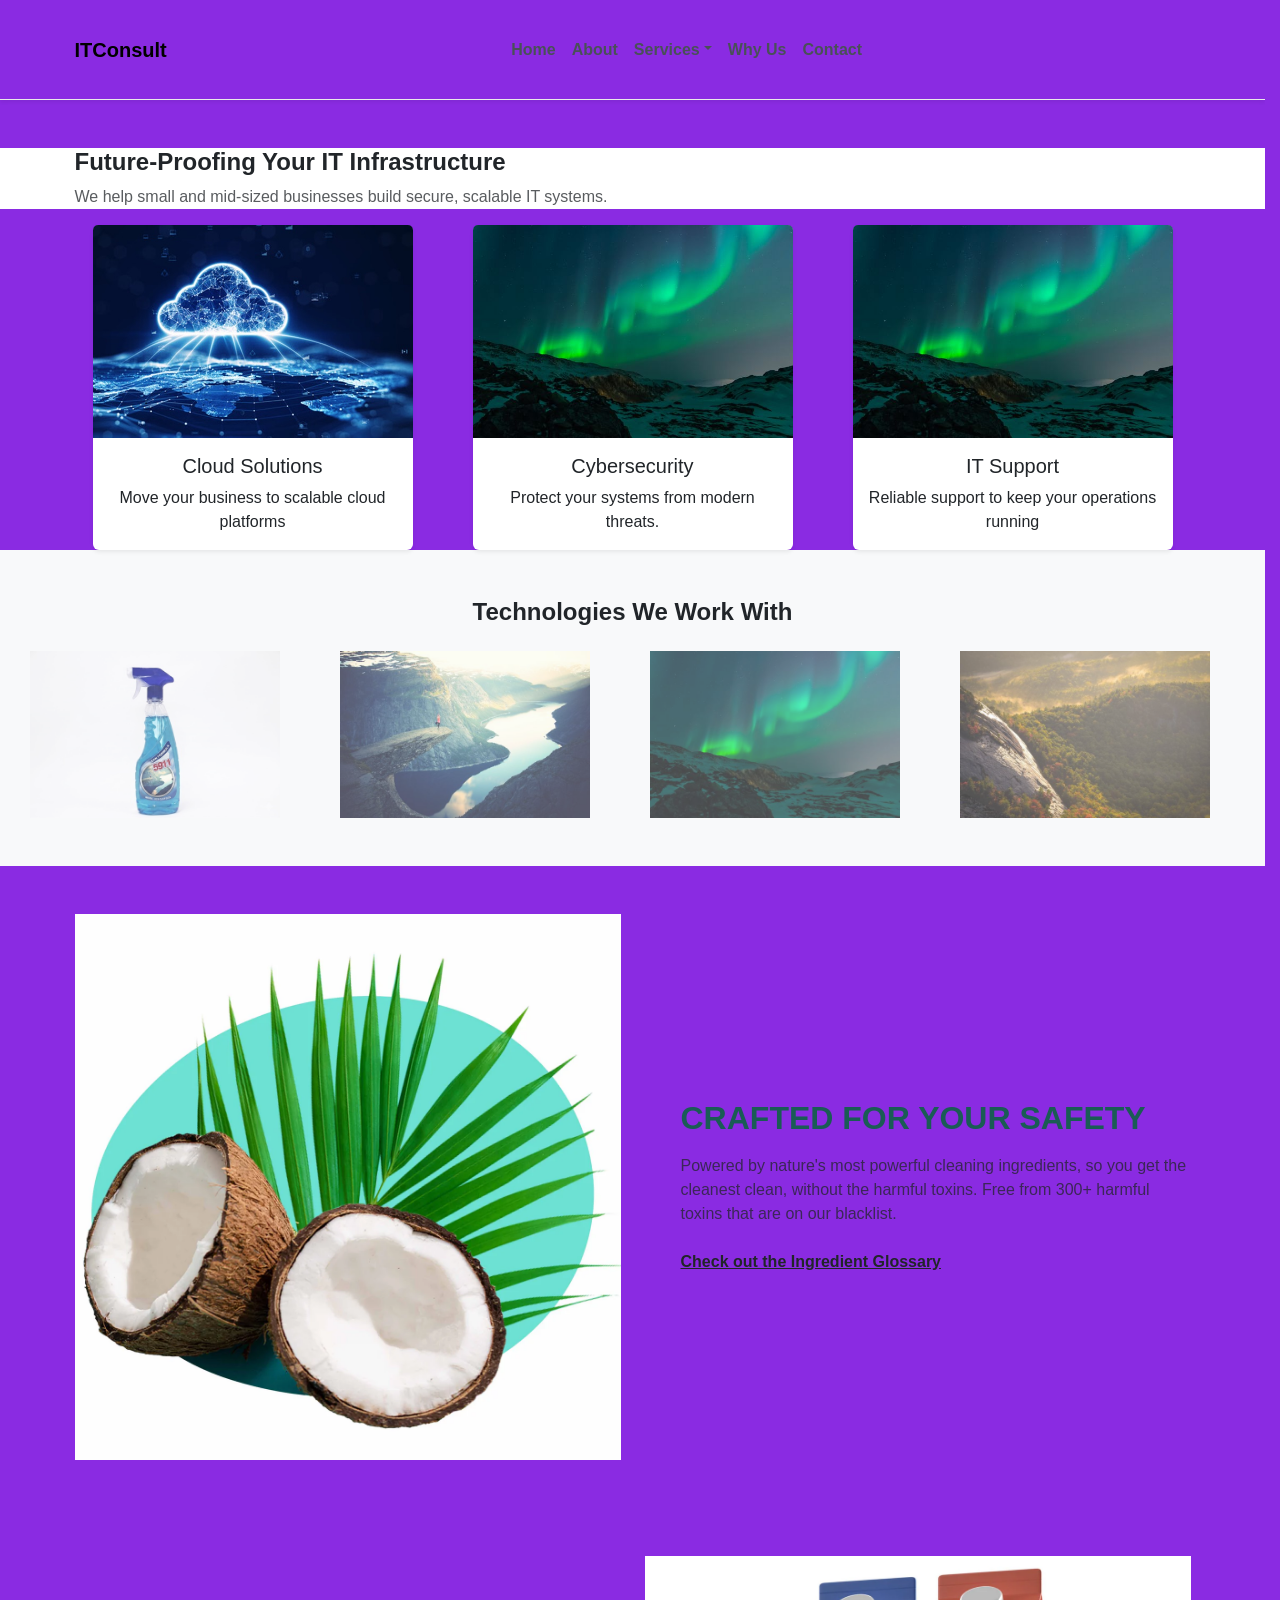
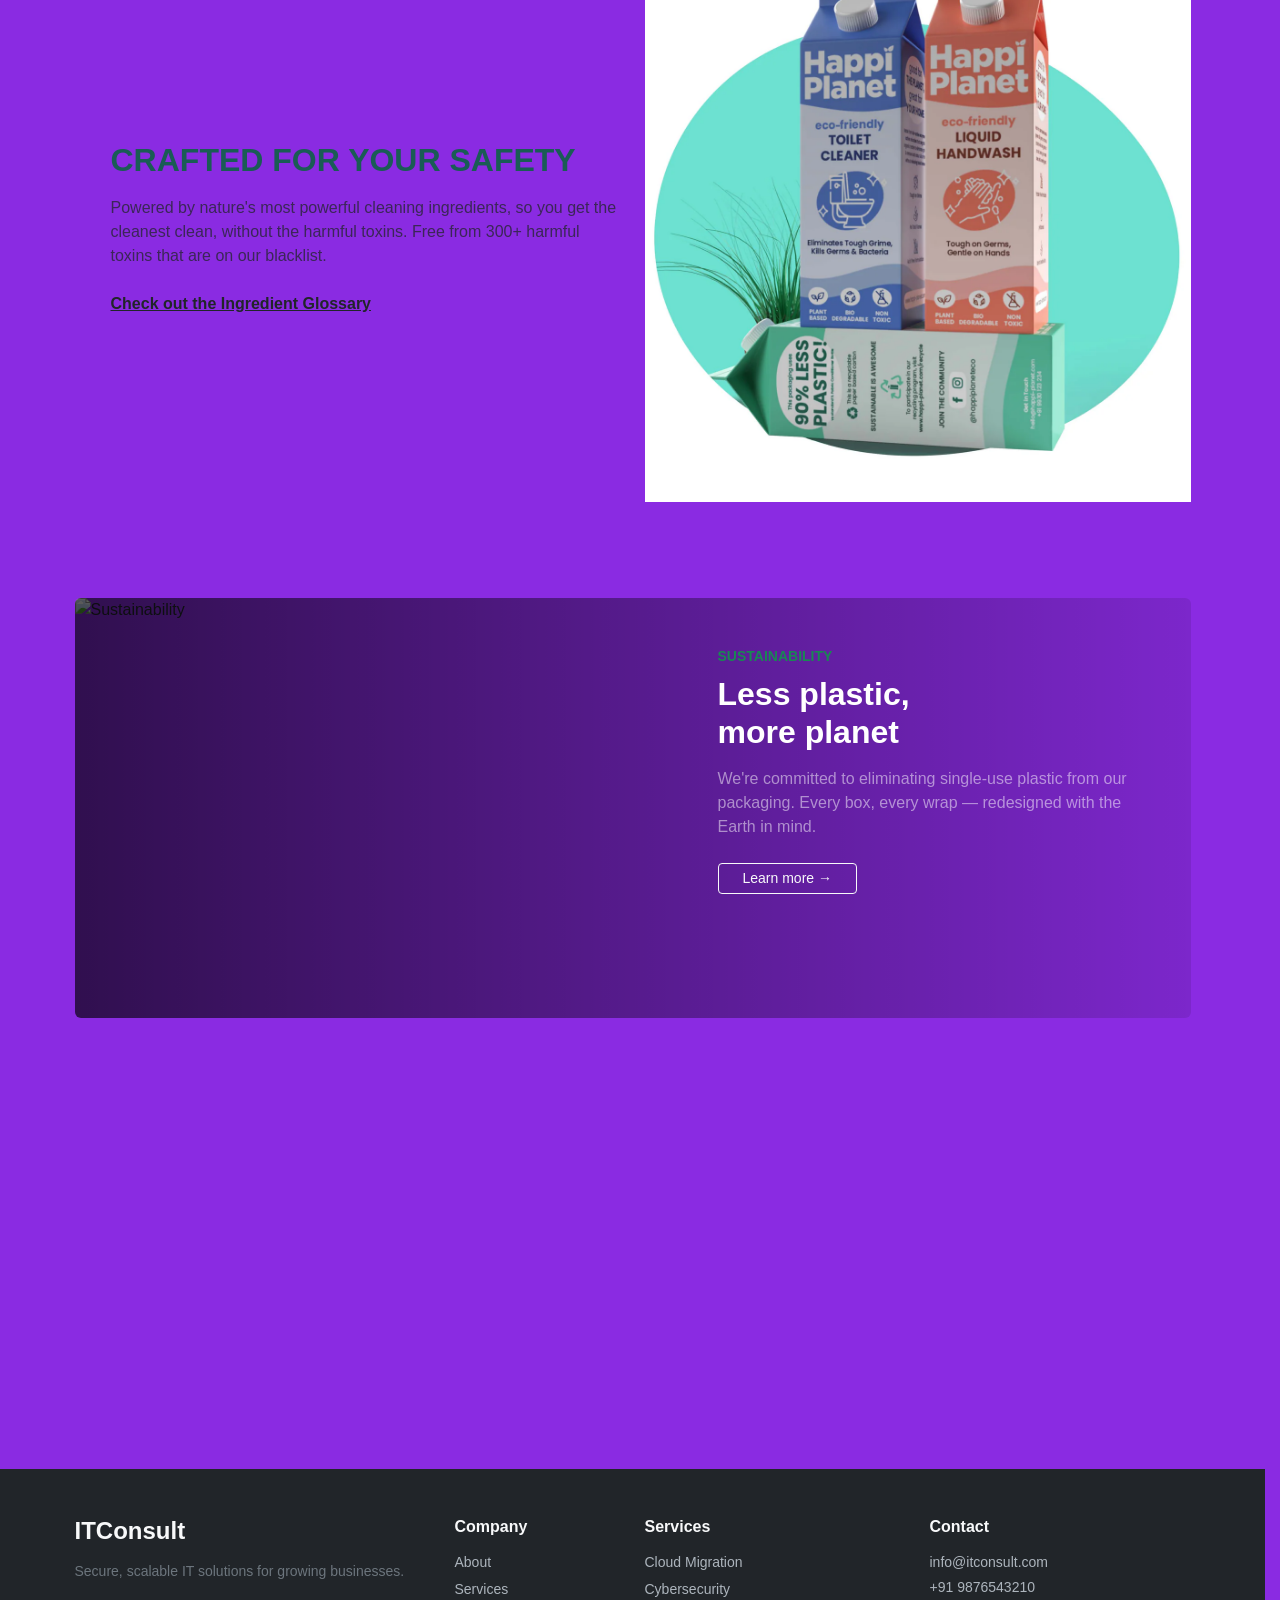
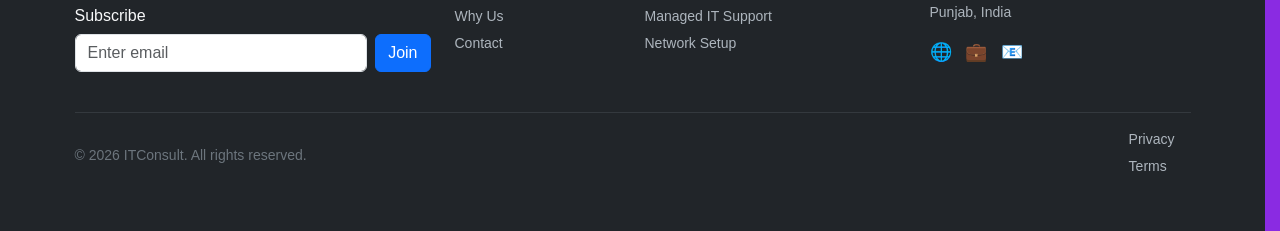
==== index.html @ a871d6ec "test changes" ====
﻿<!DOCTYPE html>
<html>
<head>
    <title>Home</title>
    <meta name="viewport" content="width=device-width, initial-scale=1">
    <link href="https://cdn.jsdelivr.net/npm/bootstrap@5.3.0/dist/css/bootstrap.min.css" rel="stylesheet">
    <link href="css/style.css" rel="stylesheet">
</head>

<body>
    <!-- Navbar -->
<nav class="navbar navbar-expand-lg shadow-sm">
    <div class="container">

        <!-- ZONE 1: Logo (Left) -->
        <a class="navbar-brand fw-bold" href="index.html">ITConsult</a>

        <!-- Hamburger for mobile -->
        <button class="navbar-toggler" data-bs-toggle="collapse" data-bs-target="#nav">
            <span class="navbar-toggler-icon"></span>
        </button>

        <div class="collapse navbar-collapse" id="nav">

            <!-- ZONE 2: Menu (Center) — mx-auto pushes from both sides -->
            <ul class="navbar-nav mx-auto">
                <li class="nav-item"><a class="nav-link" href="index.html">Home</a></li>
                <li class="nav-item"><a class="nav-link" href="about.html">About</a></li>

                <li class="nav-item dropdown">
                    <a class="nav-link dropdown-toggle" data-bs-toggle="dropdown">Services</a>
                    <ul class="dropdown-menu">
                        <li><a class="dropdown-item" href="services.html">All Services</a></li>
                        <li><a class="dropdown-item" href="#">Cloud Migration</a></li>
                        <li><a class="dropdown-item" href="#">Cybersecurity</a></li>
                        <li><a class="dropdown-item" href="#">IT Support</a></li>
                    </ul>
                </li>

                <li class="nav-item"><a class="nav-link" href="why-us.html">Why Us</a></li>
                <li class="nav-item"><a class="nav-link" href="contact.html">Contact</a></li>
            </ul>

            <!-- ZONE 3: Right Controls (e.g. Login button) -->
            <div class="d-flex align-items-center gap-2">
  <!--              <a href="login.html" class="btn btn-outline-primary btn-sm">Login</a> -->
                <!-- Add more controls here as needed -->
            </div>
        </div>
    </div>
</nav>

    <section class="hero bg-white mt-5">
        <div class="container">
            <h4 class="fw-bold">Future-Proofing Your IT Infrastructure</h4>
            <p class="text-muted">We help small and mid-sized businesses build secure, scalable IT systems.</p>
        </div>
    </section>

    <section class="section">
        <div class="container">
            <div class="row text-center">
                <div class="col-md-4">
                    <div class="card border-0 shadow-sm mx-auto" style="max-width: 20rem;">
                        <img src="w3images/Cloud Solutions.jpg" class="card-img-top img-fluid" alt="Cloud Solutions">
                        <div class="card-body text-center">
                            <h5 class="card-title">Cloud Solutions</h5>
                            <p class="card-text">Move your business to scalable cloud platforms</p>
                        </div>
                    </div>

                </div>

                <div class="col-md-4">
                    <div class="card border-0 shadow-sm mx-auto" style="max-width: 20rem;">
                        <img src="w3images/lights.jpg" class="card-img-top img-fluid" alt="Cybersecurity">
                        <div class="card-body text-center">
                            <h5 class="card-title">Cybersecurity</h5>
                            <p class="card-text">Protect your systems from modern threats.</p>
                        </div>
                    </div>
                </div>
                <div class="col-md-4">
                    <div class="card border-0 shadow-sm mx-auto" style="max-width: 20rem;">
                        <img src="w3images/lights.jpg" class="card-img-top img-fluid" alt="Cybersecurity">
                        <div class="card-body text-center">
                            <h5 class="card-title">IT Support</h5>
                            <p class="card-text">Reliable support to keep your operations running</p>
                        </div>
                    </div>
                </div>

            </div>
        </div>
    </section>

<section class="py-5 bg-light mt-0">
    <div class="container text-center mb-4">
        <h4 class="fw-bold">Technologies We Work With</h4>
    </div>

    <div class="scroll-wrapper">
        <div class="scroll-track">
            <!-- Repeat items -->
            <div class="scroll-item">
                <img src="w3images/Collin2.jpg" alt="AWS">
            </div>

            <div class="scroll-item">
                <img src="w3images/fjords.jpg" alt="Azure">
            </div>

            <div class="scroll-item">
                <img src="w3images/lights.jpg" alt="GCP">
            </div>

            <div class="scroll-item">
                <img src="w3images/nature.jpg" alt="Security">
            </div>

            <div class="scroll-item">
                <img src="w3images/Collin2.jpg" alt="Network">
            </div>

            <!-- Duplicate same items for seamless loop -->
            <div class="scroll-item">
                <img src="w3images/lights.jpg" alt="GCP">
            </div>

            <div class="scroll-item">
                <img src="w3images/fjords.jpg" alt="Azure">
            </div>

            <div class="scroll-item">
                <img src="w3images/lights.jpg" alt="GCP">
            </div>

            <div class="scroll-item">
                <img src="w3images/nature.jpg" alt="Security">
            </div>

        </div>
    </div>
</section>

<!-- === Crafted For Safety Section === -->
<section class="py-5">
    <div class="container">
        <div class="row align-items-center">

            <!-- LEFT: Image -->
            <div class="col-lg-6 text-center mb-4 mb-lg-0">
                <img src="w3images/Coconut.jpeg" alt="Natural Ingredients" class="img-fluid">
            </div>

            <!-- RIGHT: Text -->
            <div class="col-lg-6 ps-lg-5">
                <h2 class="fw-bold mb-3" style="color: #1a5c55;">CRAFTED FOR YOUR SAFETY</h2>
                <p class="text-muted mb-4">
                    Powered by nature's most powerful cleaning ingredients, so you get the
                    cleanest clean, without the harmful toxins. Free from 300+ harmful toxins
                    that are on our blacklist.
                </p>
                <a href="#" class="fw-bold text-dark text-decoration-underline">
                    Check out the Ingredient Glossary
                </a>
            </div>





        </div>
    </div>
</section>


<section class="py-5">
    <div class="container">
        <div class="row align-items-center">

            <!-- LEFT: Image -->
            <div class="col-lg-6 ps-lg-5">
                <h2 class="fw-bold mb-3" style="color: #1a5c55;">CRAFTED FOR YOUR SAFETY</h2>
                <p class="text-muted mb-4">
                    Powered by nature's most powerful cleaning ingredients, so you get the
                    cleanest clean, without the harmful toxins. Free from 300+ harmful toxins
                    that are on our blacklist.
                </p>
                <a href="#" class="fw-bold text-dark text-decoration-underline">
                    Check out the Ingredient Glossary
                </a>
            </div>


            <!-- RIGHT: Text -->
            <div class="col-lg-6 text-center mb-4 mb-lg-0">
                <img src="w3images/HomeCare.jpeg" alt="Natural Ingredients" class="img-fluid">
            </div>
        </div>
    </div>
</section>

<section>
    <div class="container my-5">

  <div class="sustain-card position-relative overflow-hidden rounded">

    <!-- Image -->
    <img src="https://images.unsplash.com/photo-1441974231531-c6227db76b6e?w=1400&q=80"
         class="w-100 h-100 position-absolute top-0 start-0 object-fit-cover"
         alt="Sustainability">

    <!-- Overlay -->
    <div class="overlay position-absolute top-0 start-0 w-100 h-100"></div>

    <!-- Content -->
    <div class="d-flex align-items-center p-4 p-md-5 position-relative"
         style="min-height: 220px;">

      <div class="col-md-5 text-white ms-auto text-start">

        <p class="text-uppercase fw-semibold mb-2 small text-success">
          Sustainability
        </p>

        <h2 class="fw-bold mb-3">
          Less plastic,<br>more planet
        </h2>

        <p class="mb-4 text-white-50">
          We're committed to eliminating single-use plastic from our packaging.
          Every box, every wrap — redesigned with the Earth in mind.
        </p>

        <a href="#" class="btn btn-outline-light btn-sm px-4">
          Learn more →
        </a>

      </div>

    </div>

  </div>

</div>
</section>

<section class="py-4">
  <iframe 
    src="https://maps.google.com/maps?q=Punjab%20India&z=13&output=embed"
    width="100%" height="300" style="border:0;">
  </iframe>
</section>

<section name="footer-section">
<footer class="footer bg-dark text-light mt-5">
  <div class="container py-5">

    <div class="row">

      <!-- Brand + Newsletter -->
      <div class="col-lg-4 mb-4">
        <h4 class="fw-bold mb-3">ITConsult</h4>
        <p class="text-secondary">
          Secure, scalable IT solutions for growing businesses.
        </p>

        <h6 class="mt-4 mb-2">Subscribe</h6>
        <form class="d-flex">
          <input type="email" class="form-control me-2" placeholder="Enter email">
          <button class="btn btn-primary">Join</button>
        </form>
      </div>

      <!-- Company -->
      <div class="col-lg-2 col-md-4 mb-4">
        <h6 class="fw-semibold mb-3">Company</h6>
        <ul class="list-unstyled">
          <li><a href="#" class="footer-link">About</a></li>
          <li><a href="#" class="footer-link">Services</a></li>
          <li><a href="#" class="footer-link">Why Us</a></li>
          <li><a href="#" class="footer-link">Contact</a></li>
        </ul>
      </div>

      <!-- Services -->
      <div class="col-lg-3 col-md-4 mb-4">
        <h6 class="fw-semibold mb-3">Services</h6>
        <ul class="list-unstyled">
          <li class="footer-text">Cloud Migration</li>
          <li class="footer-text">Cybersecurity</li>
          <li class="footer-text">Managed IT Support</li>
          <li class="footer-text">Network Setup</li>
        </ul>
      </div>

      <!-- Contact + Social -->
      <div class="col-lg-3 col-md-4 mb-4">
        <h6 class="fw-semibold mb-3">Contact</h6>
        <p class="footer-text mb-1">info@itconsult.com</p>
        <p class="footer-text mb-1">+91 9876543210</p>
        <p class="footer-text mb-3">Punjab, India</p>

        <!-- Icons (simple text-based) -->
        <div>
          <a href="#" class="icon-link">🌐</a>
          <a href="#" class="icon-link">💼</a>
          <a href="#" class="icon-link">📧</a>
        </div>
      </div>

    </div>

    <hr class="border-secondary">

    <div class="d-flex flex-column flex-md-row justify-content-between align-items-center">

      <p class="text-secondary mb-2 mb-md-0">
        © 2026 ITConsult. All rights reserved.
      </p>

      <div>
        <a href="#" class="footer-link me-3">Privacy</a>
        <a href="#" class="footer-link">Terms</a>
      </div>

    </div>

  </div>
</footer>
</section>
</body>
</html>
---- css/style.css ----
/* =====================================================
   1. GLOBAL BASE STYLES
   Affects: Entire website (layout, typography, scroll)
===================================================== */

/* Prevents layout shift when scrollbar appears/disappears */
html {
    scrollbar-gutter: stable;
}

body {
    margin: 0; /* Removes default browser margin */
    font-family: 'Segoe UI', Tahoma, Geneva, Verdana, sans-serif;
    color: #212529;           /* Default text color */
   /* background-color: #ffffff;*/
   background-color: blueviolet;
}


/* =====================================================
   2. NAVBAR (HEADER)
   Affects: Top navigation bar across all pages
===================================================== */

.navbar {
    border-bottom: 1px solid #eaeaea;
    min-height: 100px; /* Controls navbar height */
}

/* Inner spacing inside navbar */
.navbar .container {
    padding-top: 12px;
    padding-bottom: 12px;
}

/* Navigation links */
.navbar-nav .nav-link {
    font-weight: 700;
    color: #495057 !important;
    transition: color 0.3s ease-in-out;
}

/* Hover / Active states */
.navbar-nav .nav-link:hover,
.navbar-nav .nav-link:focus,
.navbar-nav .nav-item.active .nav-link {
    color: #000000 !important;
    text-decoration: underline;
    text-underline-offset: 6px;
}


/* =====================================================
   3. DROPDOWN MENU
   Affects: Services dropdown in navbar
===================================================== */

.dropdown-menu {
    background-color: #ffffff;
    border: 1px solid #eaeaea;
    border-radius: 0;
    box-shadow: 0 4px 6px rgba(0, 0, 0, 0.05);
}

.dropdown-menu .dropdown-item {
    font-weight: 700;
}

/* Hover effect */
.dropdown-item:hover {
    background-color: #e9e6ec !important;
}


/* =====================================================
   4. UTILITY CLASSES
   Affects: Reusable styles across multiple sections
===================================================== */

.bg-light-gray {
    background-color: #f8f9fa;
}


/* =====================================================
   5. CARDS (SERVICE / CONTENT CARDS)
   Affects: Service cards, feature blocks
===================================================== */

.card-minimal {
    border: 1px solid #eaeaea;
    border-radius: 0;
    transition: transform 0.2s ease, box-shadow 0.2s ease;
}

.card-minimal:hover {
    transform: translateY(-5px);
    box-shadow: 0 10px 20px rgba(0, 0, 0, 0.05);
}


/* =====================================================
   6. BUTTONS
   Affects: Custom CTA buttons across site
===================================================== */

.btn-primary-custom {
    background-color: #212529;
    color: #ffffff;
    border: none;
    border-radius: 0;
    padding: 10px 24px;
    font-weight: 600;
    transition: background-color 0.3s;
}

.btn-primary-custom:hover {
    background-color: #000000;
}


/* =====================================================
   7. SCROLLING IMAGE STRIP
   Affects: Horizontal auto-scrolling logo/image section
===================================================== */

.scroll-wrapper {
    overflow: hidden;
    position: relative;
}

.scroll-track {
    display: flex;
    width: max-content;
    animation: scroll 20s linear infinite;
}

.scroll-item {
    flex: 0 0 auto;
    width: 250px;
    margin: 0 30px;
}

.scroll-item img {
    width: 100%;
    height: auto;
    opacity: 0.7;
    transition: opacity 0.3s;
}

.scroll-item img:hover {
    opacity: 1;
}

/* Animation for continuous scrolling */
@keyframes scroll {
    from { transform: translateX(0); }
    to   { transform: translateX(-50%); }
}


/* =====================================================
   8. FEATURE / HERO CARD WITH OVERLAY
   Affects: "Less plastic, more planet" style section
===================================================== */

.sustain-card {
    min-height: 420px; /* Desktop height */
}

/* Gradient overlay over image */
.overlay {
    background: linear-gradient(
        to right,
        rgba(0,0,0,0.65),
        rgba(0,0,0,0.1)
    );
}


/* =====================================================
   9. RESPONSIVE (MOBILE ADJUSTMENTS)
   Affects: Screens below 768px
===================================================== */

@media (max-width: 767px) {

    /* Image becomes normal (no overlay effect) */
    .sustain-card img {
        position: static !important;
        height: 240px;
    }

    /* Remove overlay for mobile */
    .overlay {
        display: none;
    }

    /* Remove fixed height */
    .sustain-card {
        min-height: auto;
    }

    /* Text area gets solid background */
    .sustain-card .d-flex {
        background: #0e3d26;
    }
}


/* =====================================================
   10. FOOTER
   Affects: Entire footer section
===================================================== */

.footer {
    font-size: 14px;
}

/* Footer links */
.footer-link {
    color: #adb5bd;
    text-decoration: none;
    display: block;
    margin-bottom: 6px;
}

.footer-link:hover {
    color: #ffffff;
}

/* Footer text */
.footer-text {
    color: #adb5bd;
    margin-bottom: 6px;
}

/* Social / icon links */
.icon-link {
    color: #adb5bd;
    margin-right: 10px;
    font-size: 18px;
    text-decoration: none;
}

.icon-link:hover {
    color: #ffffff;
}

/* =====================================================
   MOBILE OPTIMIZATION (READABILITY + SPACING)
   Affects: Entire website on screens < 768px
===================================================== */

@media (max-width: 767px) {

    /* ---------- 1. GLOBAL TYPOGRAPHY ---------- */

    body {
        font-size: 16px;          /* base readable size */
        line-height: 1.6;         /* better readability */
        background: yellow !important;
    }

    h1, .display-5 {
        font-size: 1.8rem;
        line-height: 1.3;
    }

    h2 {
        font-size: 1.5rem;
        line-height: 1.3;
    }

    h3 {
        font-size: 1.3rem;
    }

    p, .lead {
        font-size: 1rem;
    }

    .btn {
        font-size: 1rem;
        padding: 10px 16px;
    }


    /* ---------- 2. CONTAINER & LAYOUT SPACING ---------- */

    /* Reduce default Bootstrap side padding */
    .container {
        padding-left: 4px !important;
        padding-right: 4px !important;
        background: yellow; /* visible debug */
    }

    /* Reduce column internal spacing */
    .row > [class*="col"] {
        padding-left: 8px;
        padding-right: 8px;
    }

    /* Optional: reduce section side padding */
    section {
        padding-left: 0;
        padding-right: 0;
    }


    /* ---------- 3. NAVBAR (OPTIONAL TIGHTENING) ---------- */

    .navbar {
        min-height: auto;  /* remove large desktop height */
    }

    .navbar .container {
        padding-top: 8px;
        padding-bottom: 8px;
    }


    /* ---------- 4. SUSTAIN CARD (YOUR IMAGE + TEXT SECTION) ---------- */

    .sustain-card {
        min-height: auto; /* remove fixed height */
    }

    .sustain-card img {
        position: static !important;
        height: 240px;
        width: 100%;
        object-fit: cover;
    }

    .overlay {
        display: none; /* remove overlay for mobile */
    }

    .sustain-card .d-flex {
        background: #0e3d26;
        padding: 20px 12px; /* reduce side spacing */
    }


    /* ---------- 5. SCROLLING STRIP (IMPROVE FIT) ---------- */

    .scroll-item {
        width: 180px;
        margin: 0 15px;
    }


    /* ---------- 6. FOOTER IMPROVEMENT ---------- */

    .footer {
        font-size: 15px;
    }

    .footer .row > div {
        margin-bottom: 20px;
    }
}
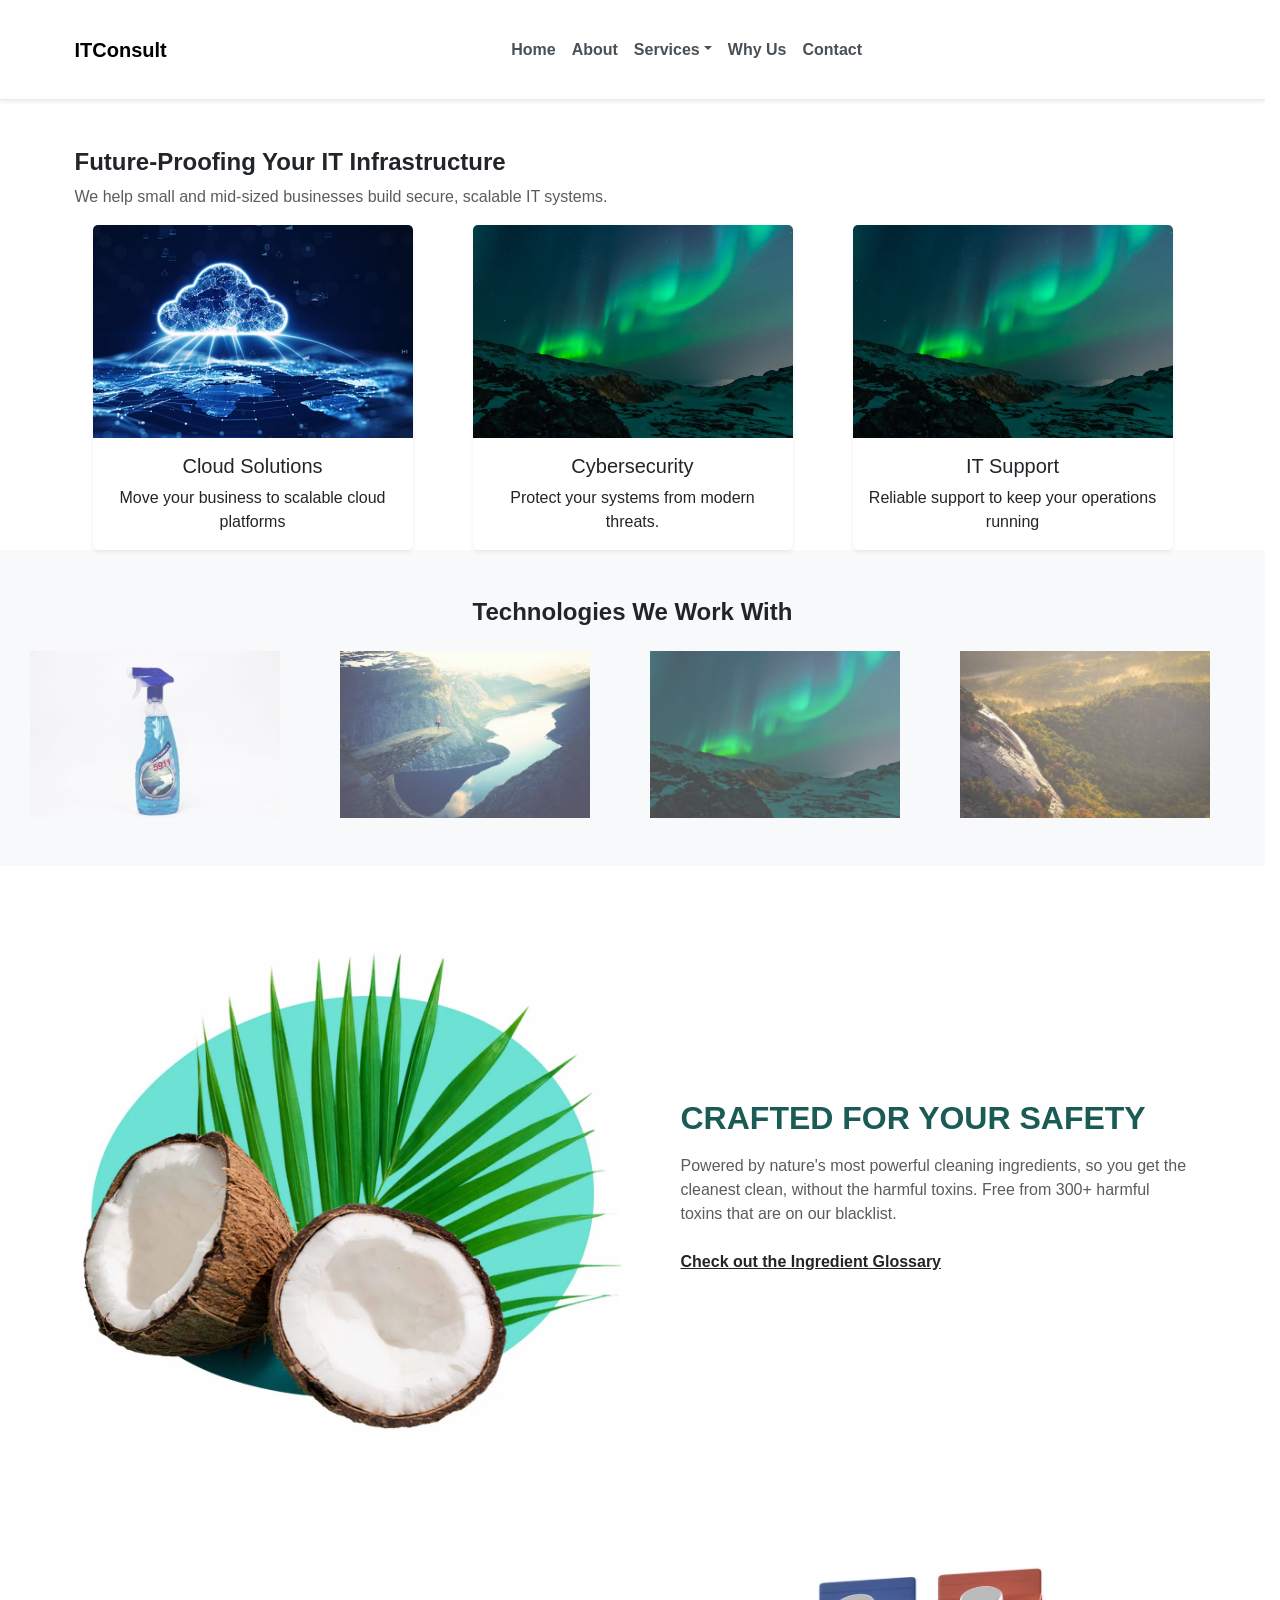
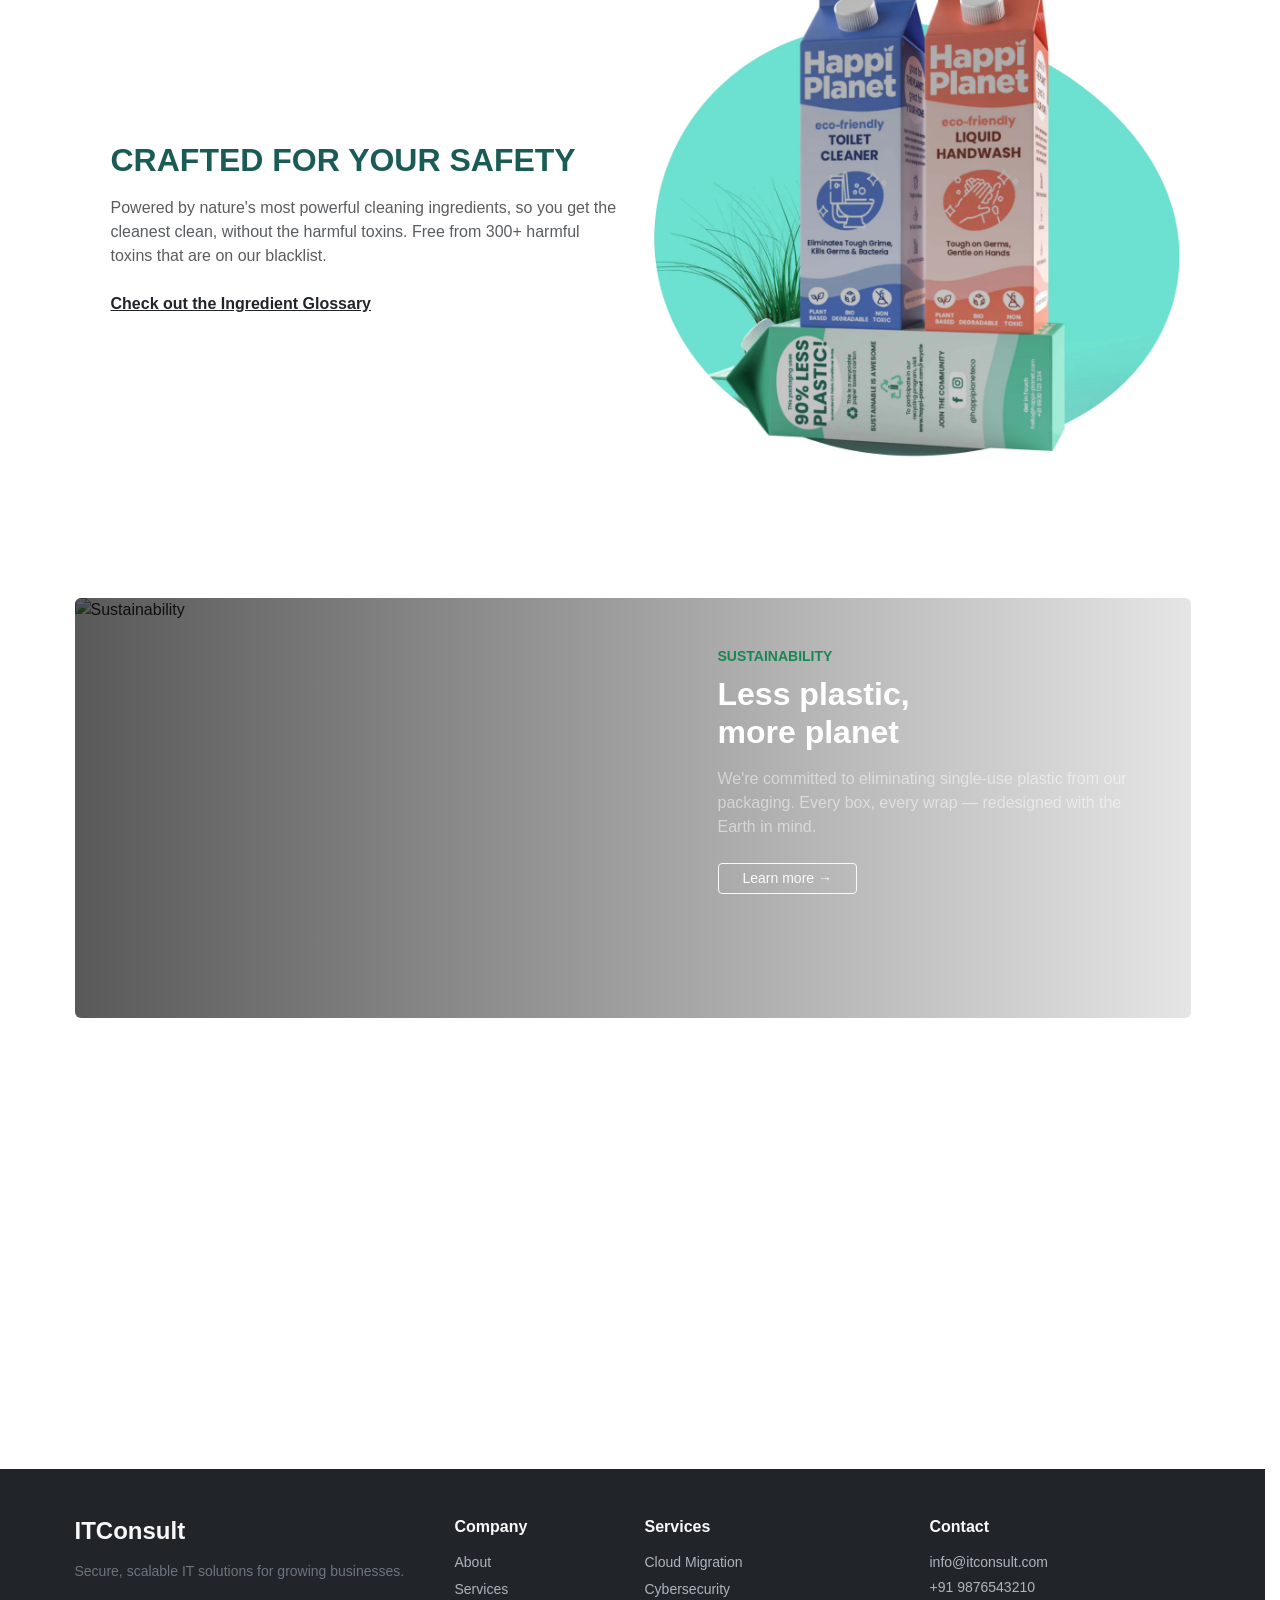
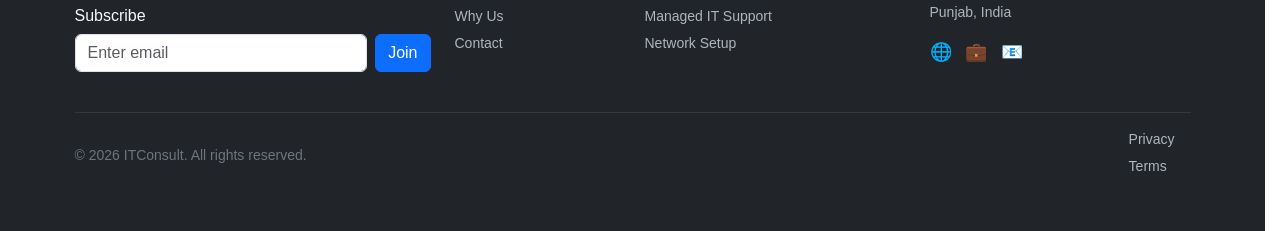
==== commit 37688cc9: "Mobile fix" ====
--- a/index.html
+++ b/index.html
@@ -330,5 +330,6 @@
   </div>
 </footer>
 </section>
+<script src="https://cdn.jsdelivr.net/npm/bootstrap@5.3.0/dist/js/bootstrap.bundle.min.js"></script>
 </body>
 </html>
--- a/css/style.css
+++ b/css/style.css
@@ -12,8 +12,7 @@
     margin: 0; /* Removes default browser margin */
     font-family: 'Segoe UI', Tahoma, Geneva, Verdana, sans-serif;
     color: #212529;           /* Default text color */
-   /* background-color: #ffffff;*/
-   background-color: blueviolet;
+    background-color: #ffffff;
 }
 
 
@@ -290,9 +289,8 @@
 
     /* Reduce default Bootstrap side padding */
     .container {
-        padding-left: 4px !important;
-        padding-right: 4px !important;
-        background: yellow; /* visible debug */
+        padding-left: 6px !important;
+        padding-right: 6px !important;
     }
 
     /* Reduce column internal spacing */
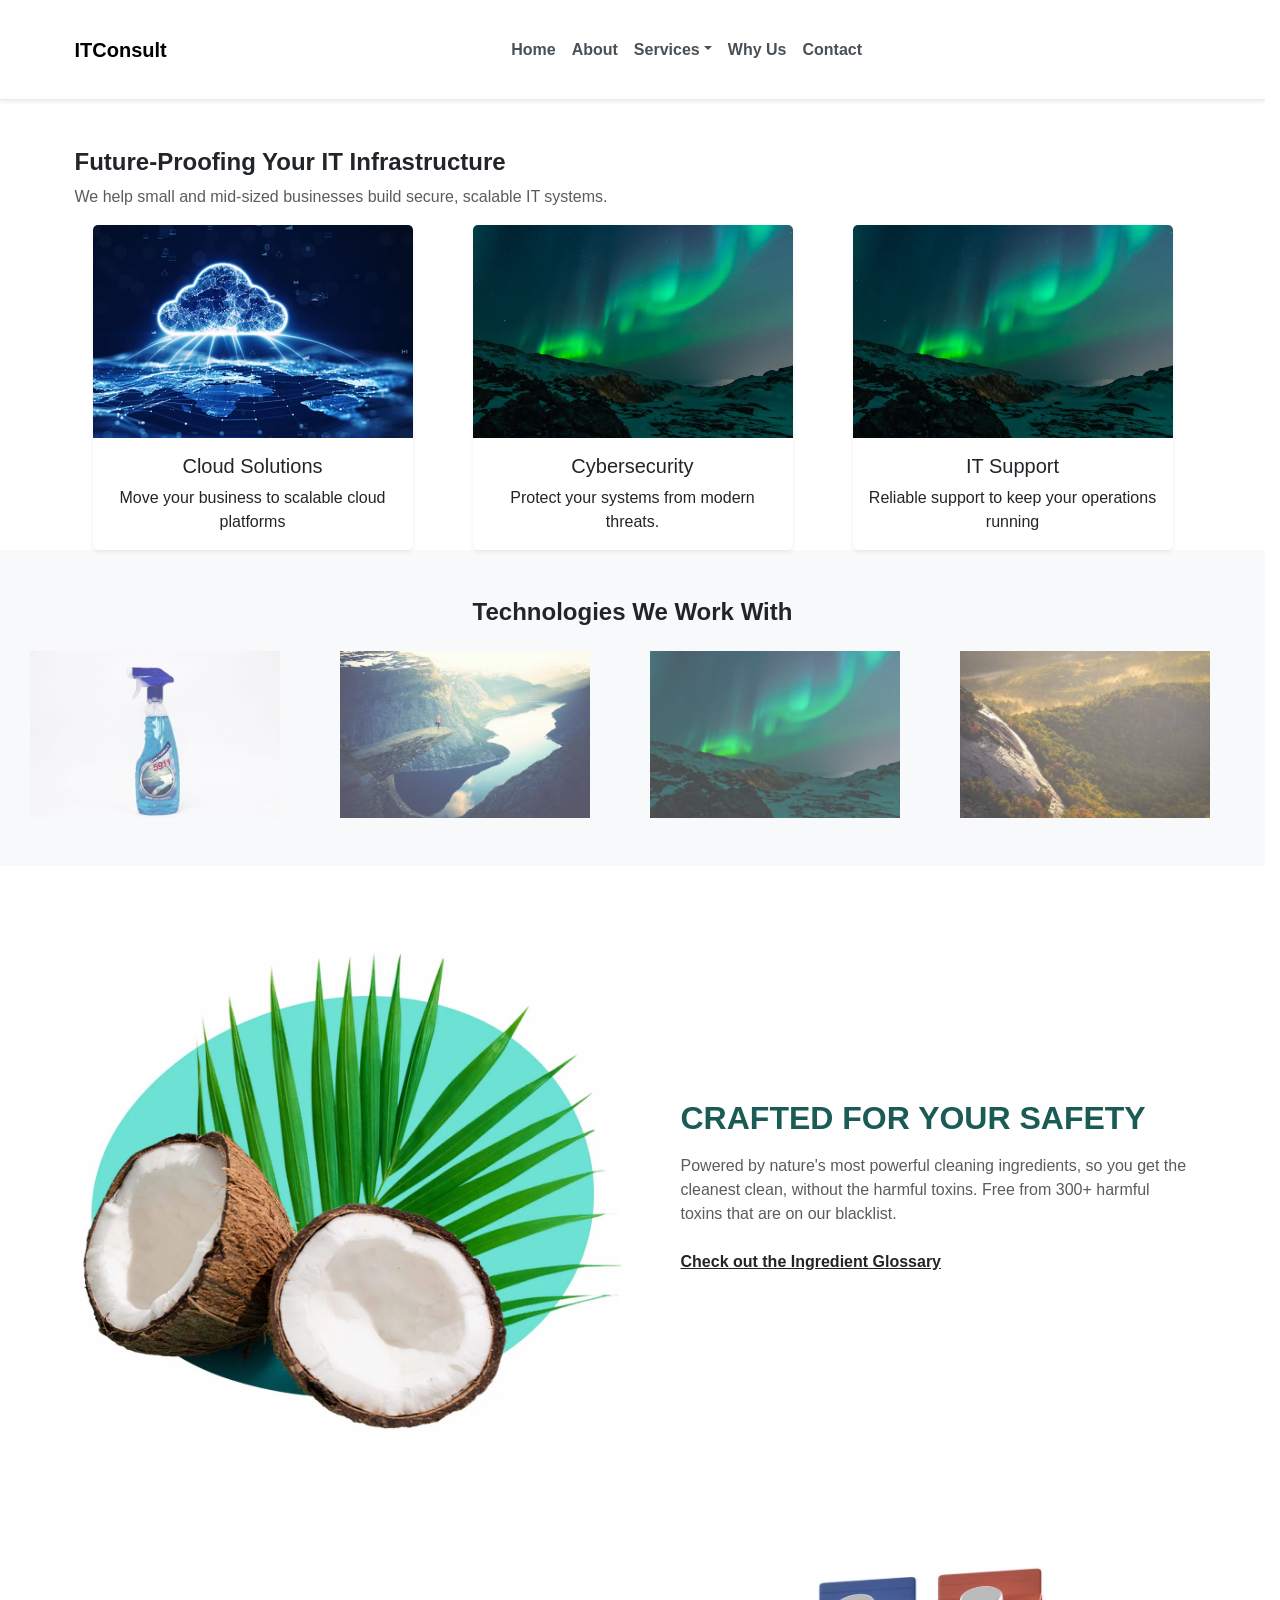
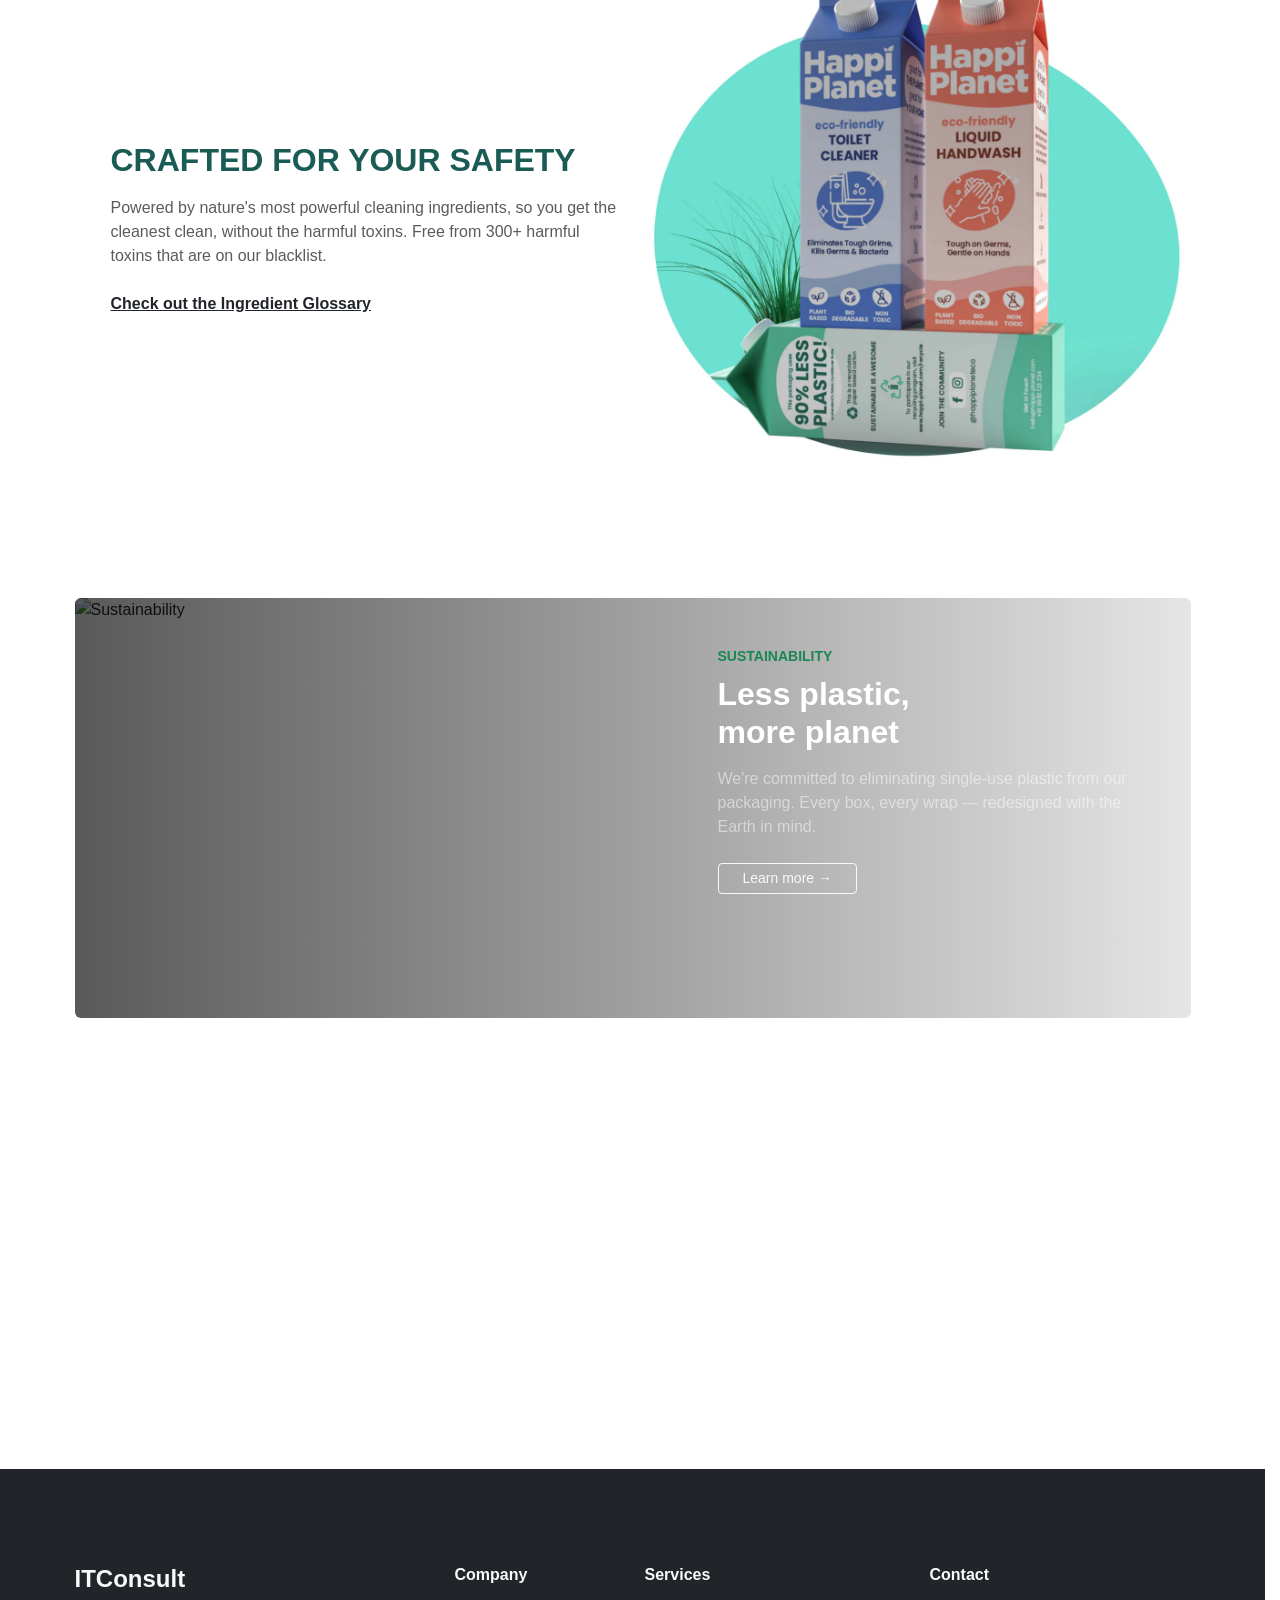
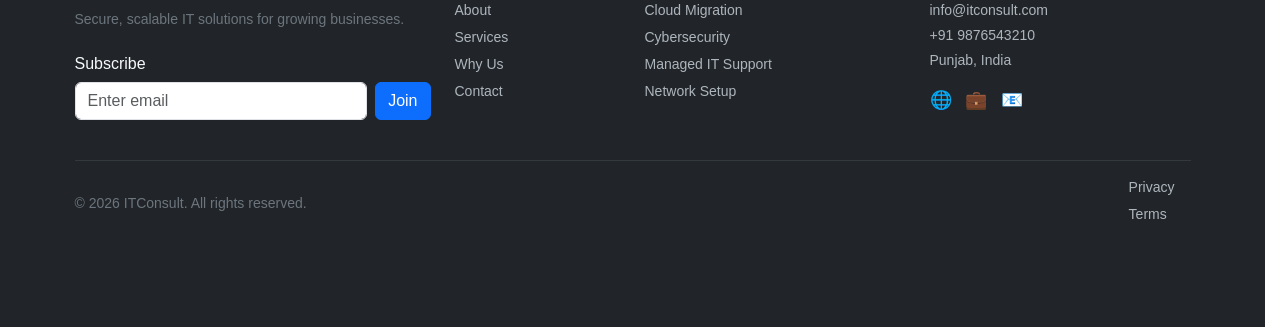
==== commit 7a6cff3d: "Enhance mobile readability and spacing in footer section" ====
--- a/index.html
+++ b/index.html
@@ -154,7 +154,7 @@
             </div>
 
             <!-- RIGHT: Text -->
-            <div class="col-lg-6 ps-lg-5">
+            <div class="col-lg-6 px-3 ps-lg-5">
                 <h2 class="fw-bold mb-3" style="color: #1a5c55;">CRAFTED FOR YOUR SAFETY</h2>
                 <p class="text-muted mb-4">
                     Powered by nature's most powerful cleaning ingredients, so you get the
@@ -180,7 +180,7 @@
         <div class="row align-items-center">
 
             <!-- LEFT: Image -->
-            <div class="col-lg-6 ps-lg-5">
+             <div class="col-lg-6 px-3 ps-lg-5">
                 <h2 class="fw-bold mb-3" style="color: #1a5c55;">CRAFTED FOR YOUR SAFETY</h2>
                 <p class="text-muted mb-4">
                     Powered by nature's most powerful cleaning ingredients, so you get the
@@ -254,18 +254,15 @@
 </section>
 
 <section name="footer-section">
-<footer class="footer bg-dark text-light mt-5">
+<footer class="footer bg-dark text-light mt-5 py-5 px-3 px-md-0">
   <div class="container py-5">
-
     <div class="row">
-
       <!-- Brand + Newsletter -->
       <div class="col-lg-4 mb-4">
         <h4 class="fw-bold mb-3">ITConsult</h4>
         <p class="text-secondary">
           Secure, scalable IT solutions for growing businesses.
         </p>
-
         <h6 class="mt-4 mb-2">Subscribe</h6>
         <form class="d-flex">
           <input type="email" class="form-control me-2" placeholder="Enter email">
@@ -313,20 +310,15 @@
     </div>
 
     <hr class="border-secondary">
-
     <div class="d-flex flex-column flex-md-row justify-content-between align-items-center">
-
       <p class="text-secondary mb-2 mb-md-0">
         © 2026 ITConsult. All rights reserved.
       </p>
-
       <div>
         <a href="#" class="footer-link me-3">Privacy</a>
         <a href="#" class="footer-link">Terms</a>
       </div>
-
-    </div>
-
+    </div>
   </div>
 </footer>
 </section>
--- a/css/style.css
+++ b/css/style.css
@@ -246,19 +246,17 @@
     color: #ffffff;
 }
 
-/* =====================================================
+/*====================================================
    MOBILE OPTIMIZATION (READABILITY + SPACING)
    Affects: Entire website on screens < 768px
-===================================================== */
+=====================================================*/
 
 @media (max-width: 767px) {
 
     /* ---------- 1. GLOBAL TYPOGRAPHY ---------- */
-
     body {
         font-size: 16px;          /* base readable size */
         line-height: 1.6;         /* better readability */
-        background: yellow !important;
     }
 
     h1, .display-5 {
@@ -283,7 +281,6 @@
         font-size: 1rem;
         padding: 10px 16px;
     }
-
 
     /* ---------- 2. CONTAINER & LAYOUT SPACING ---------- */
 
@@ -307,7 +304,6 @@
 
 
     /* ---------- 3. NAVBAR (OPTIONAL TIGHTENING) ---------- */
-
     .navbar {
         min-height: auto;  /* remove large desktop height */
     }
@@ -319,7 +315,6 @@
 
 
     /* ---------- 4. SUSTAIN CARD (YOUR IMAGE + TEXT SECTION) ---------- */
-
     .sustain-card {
         min-height: auto; /* remove fixed height */
     }
@@ -342,15 +337,12 @@
 
 
     /* ---------- 5. SCROLLING STRIP (IMPROVE FIT) ---------- */
-
     .scroll-item {
         width: 180px;
         margin: 0 15px;
     }
 
-
     /* ---------- 6. FOOTER IMPROVEMENT ---------- */
-
     .footer {
         font-size: 15px;
     }
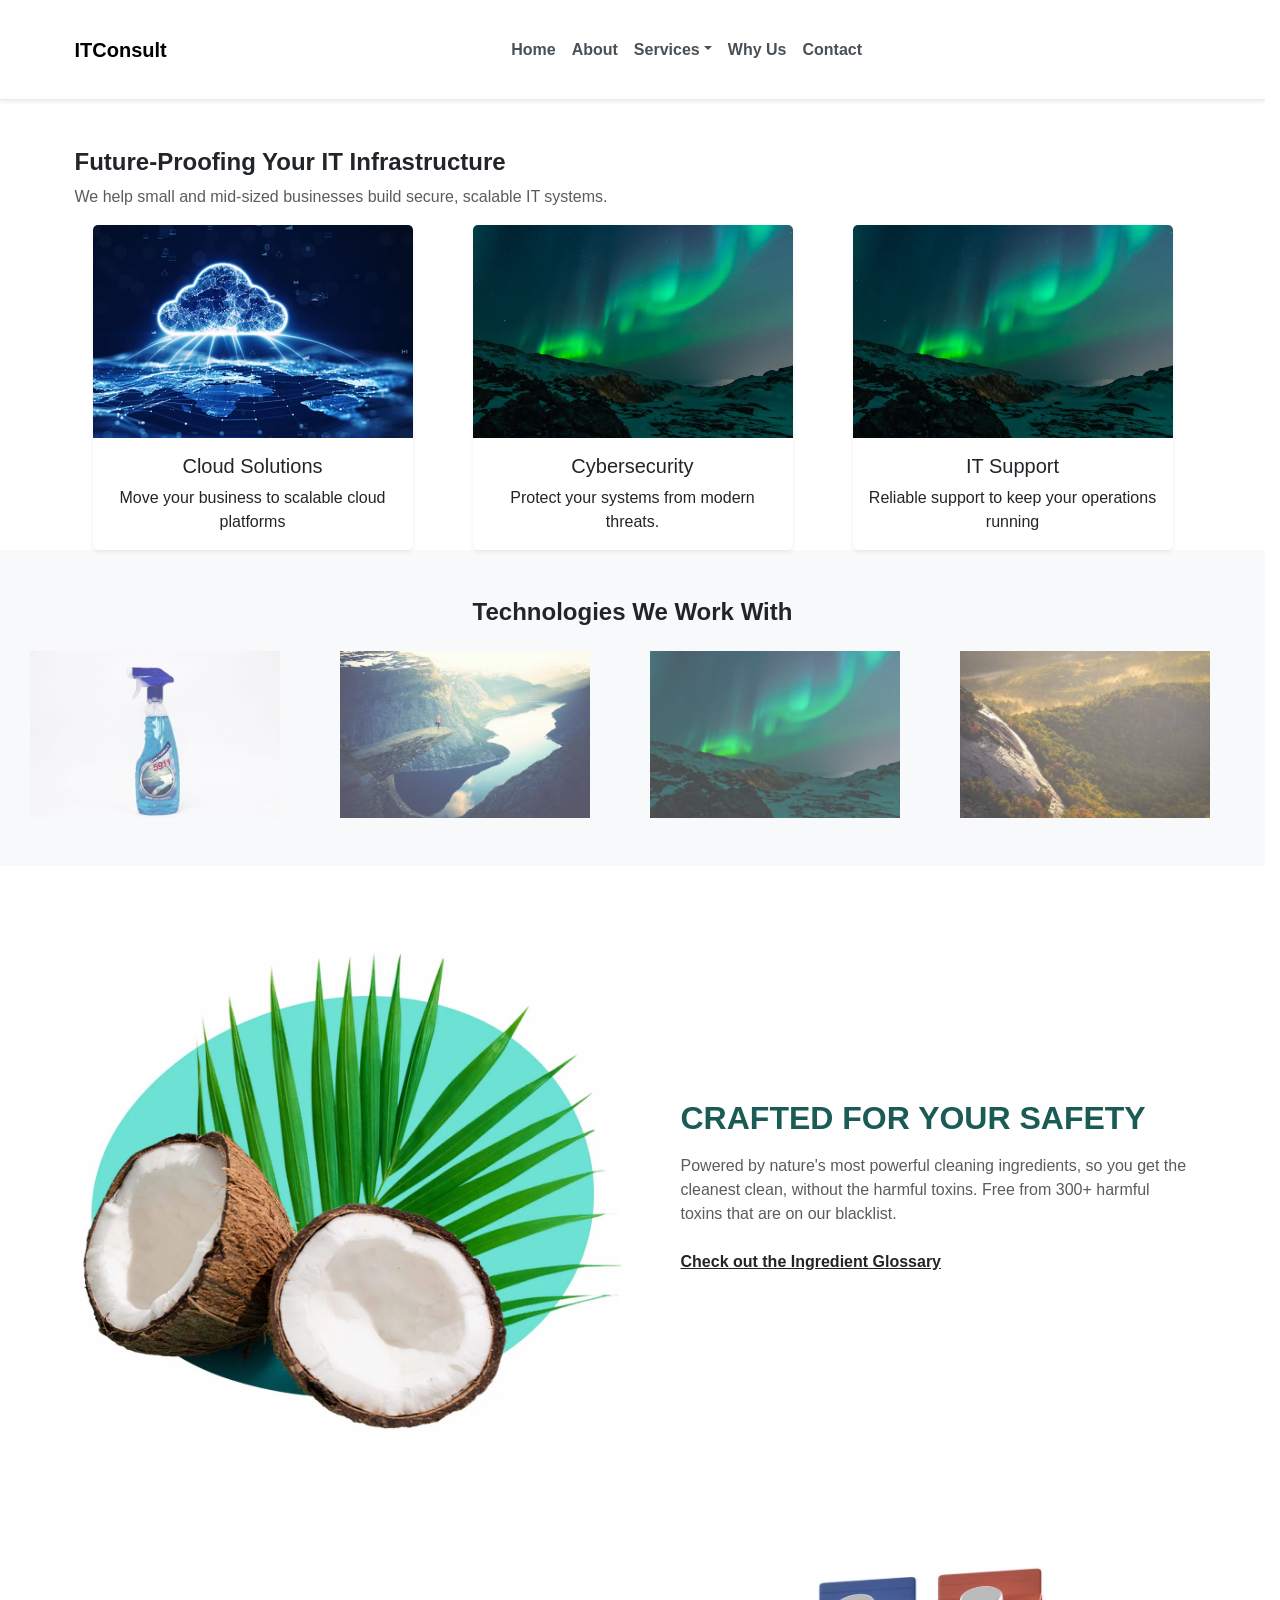
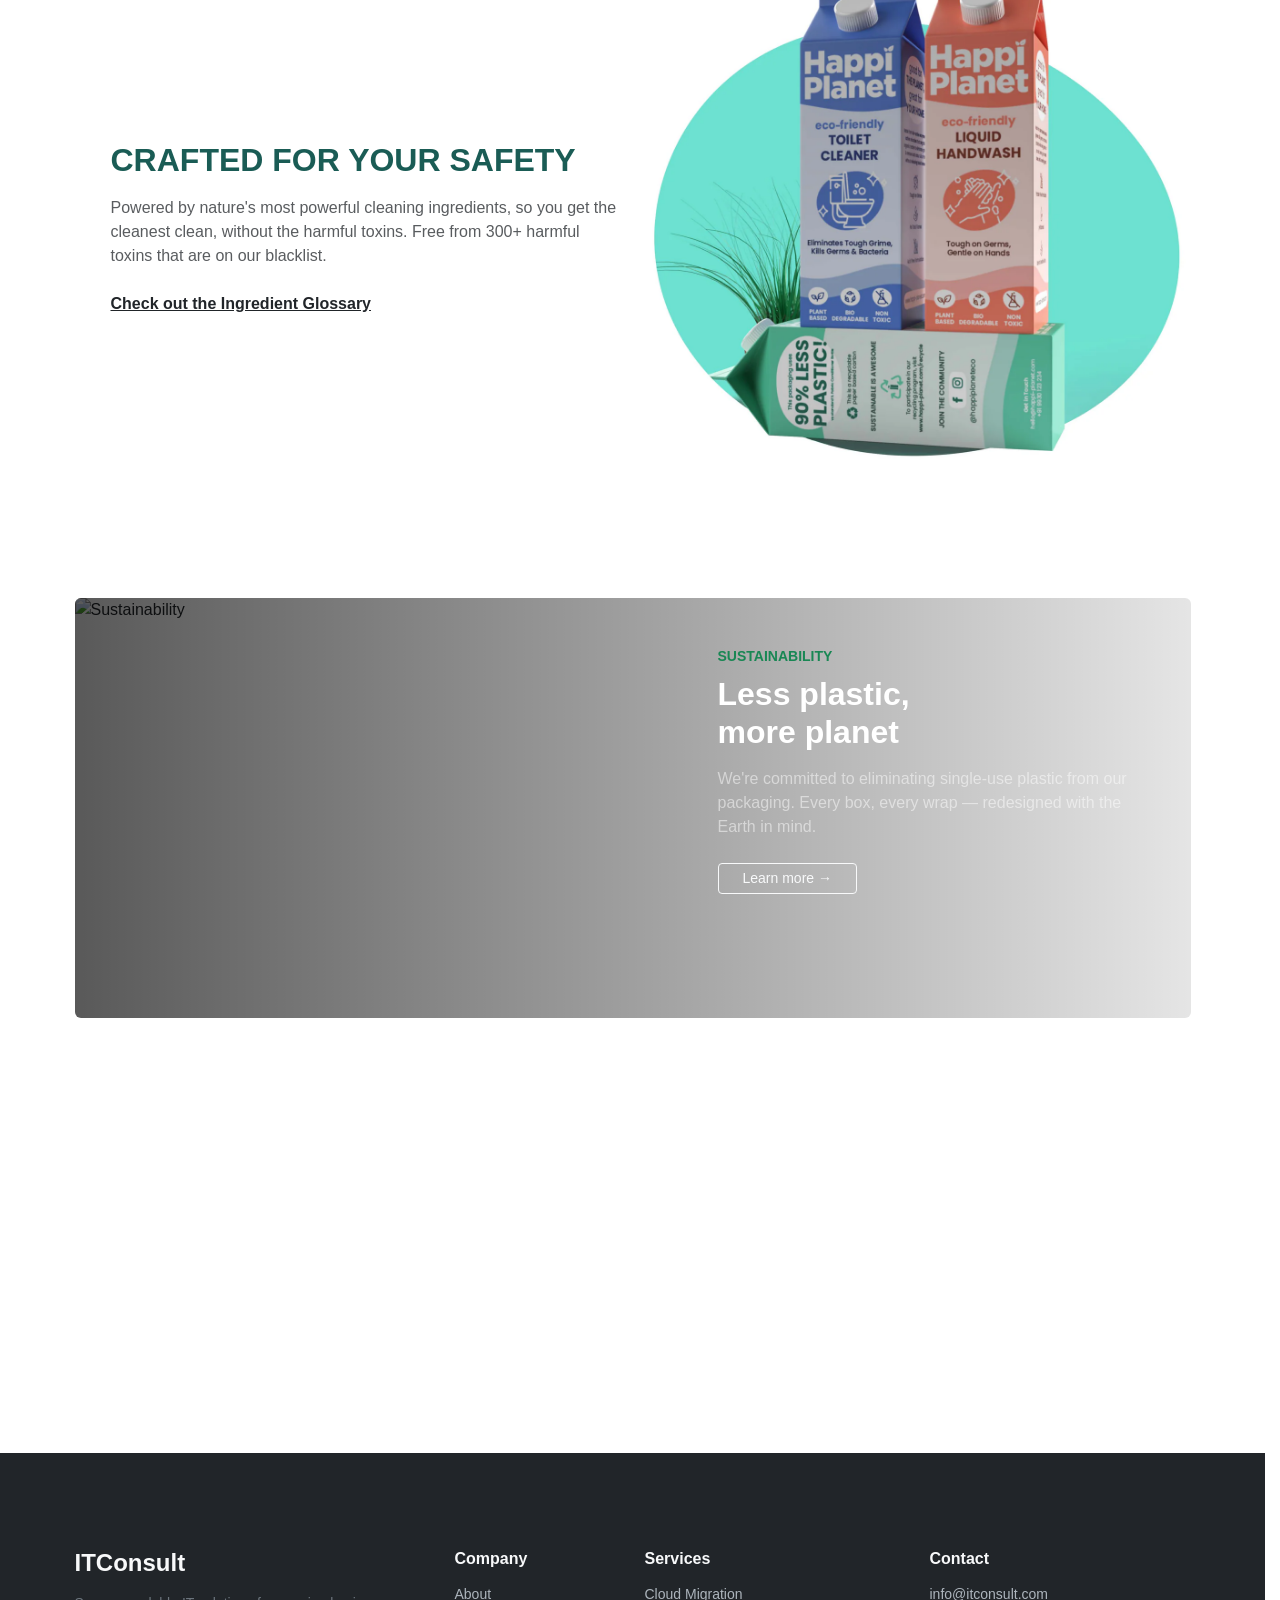
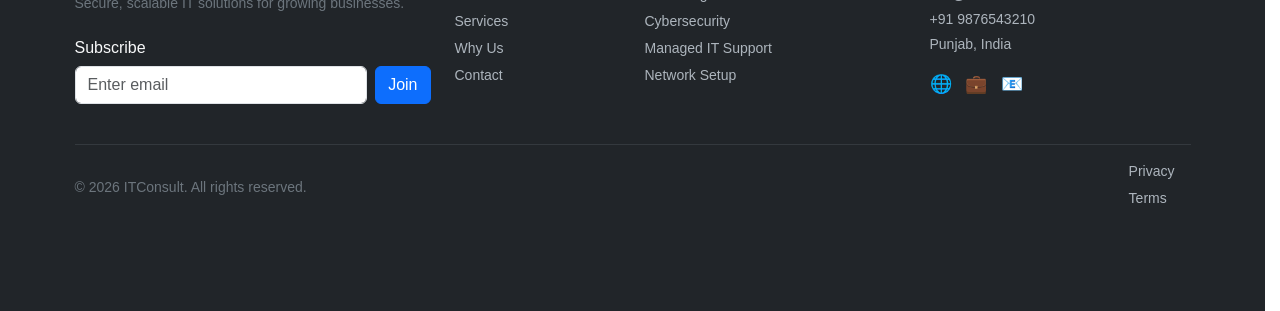
==== commit abe0ccb4: "Adjust padding in map section for improved layout" ====
--- a/index.html
+++ b/index.html
@@ -246,7 +246,7 @@
 </div>
 </section>
 
-<section class="py-4">
+<section class="py-3 px-3">
   <iframe 
     src="https://maps.google.com/maps?q=Punjab%20India&z=13&output=embed"
     width="100%" height="300" style="border:0;">
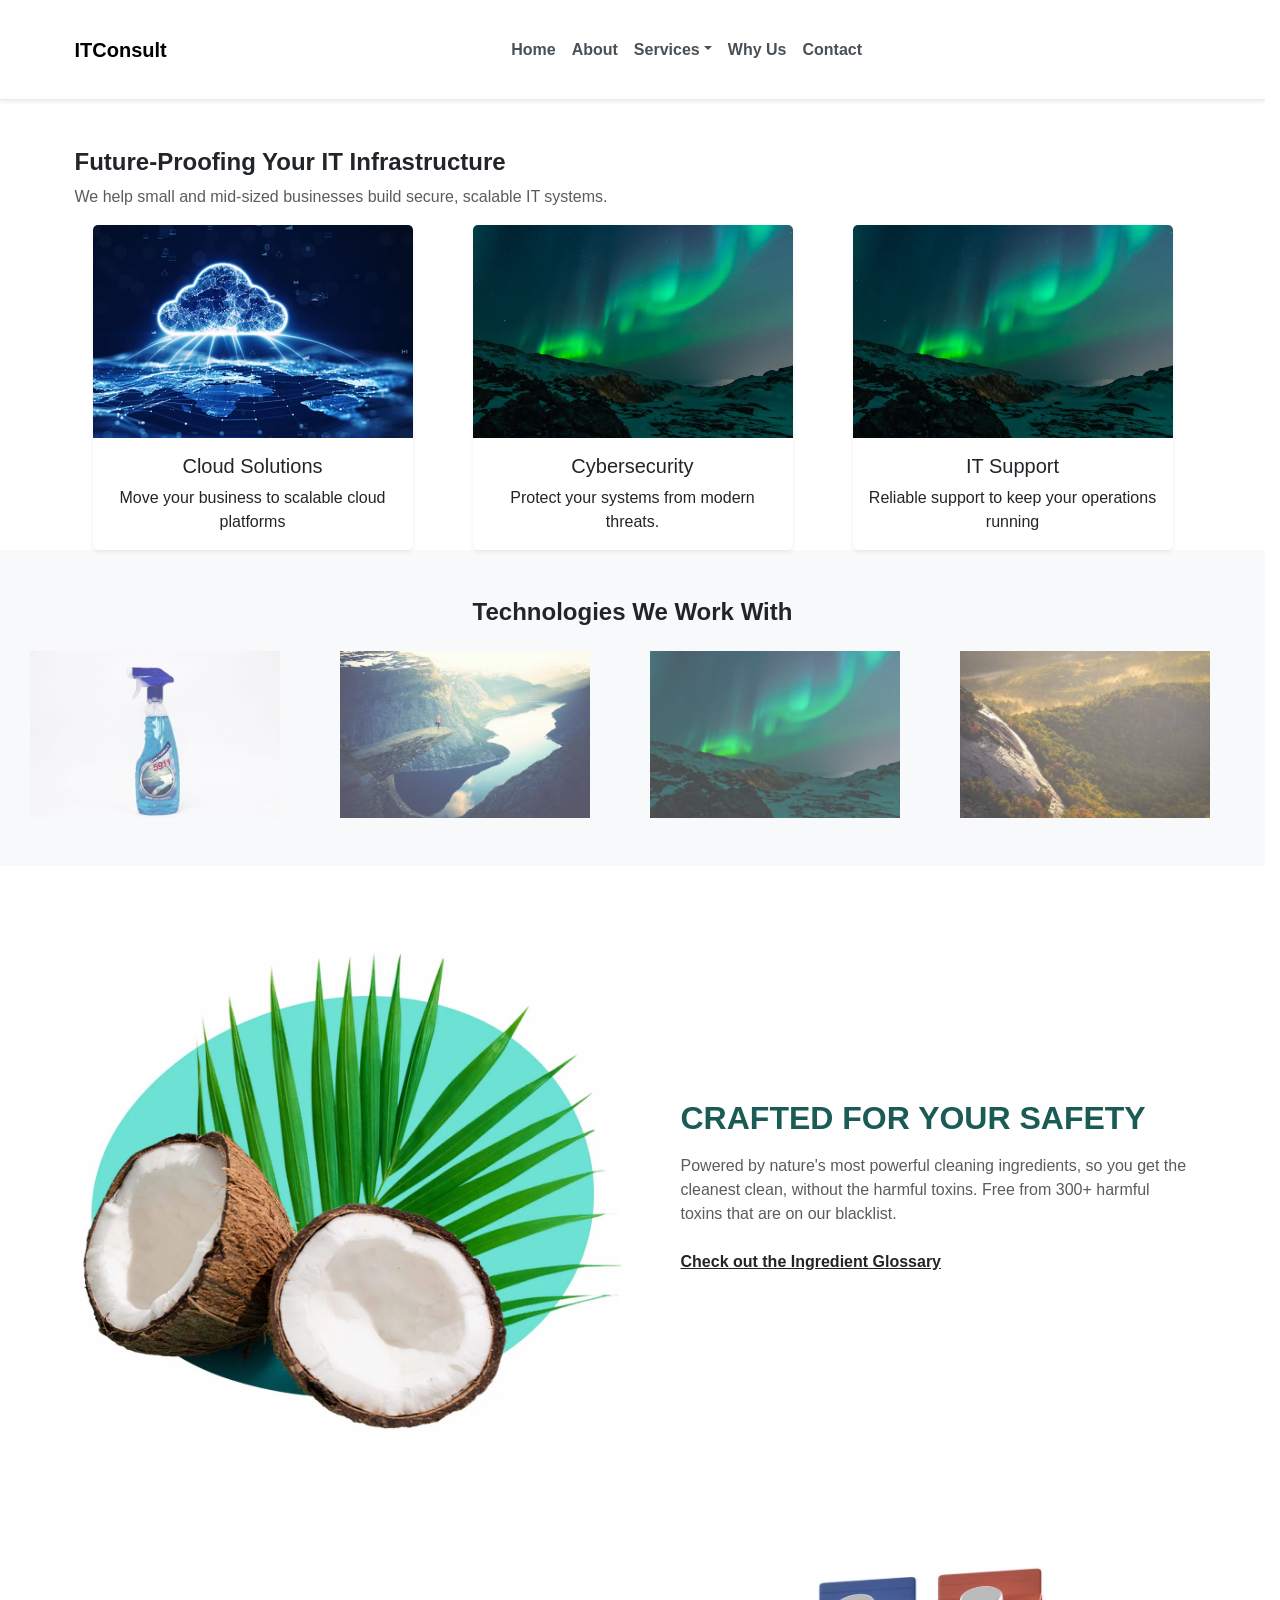
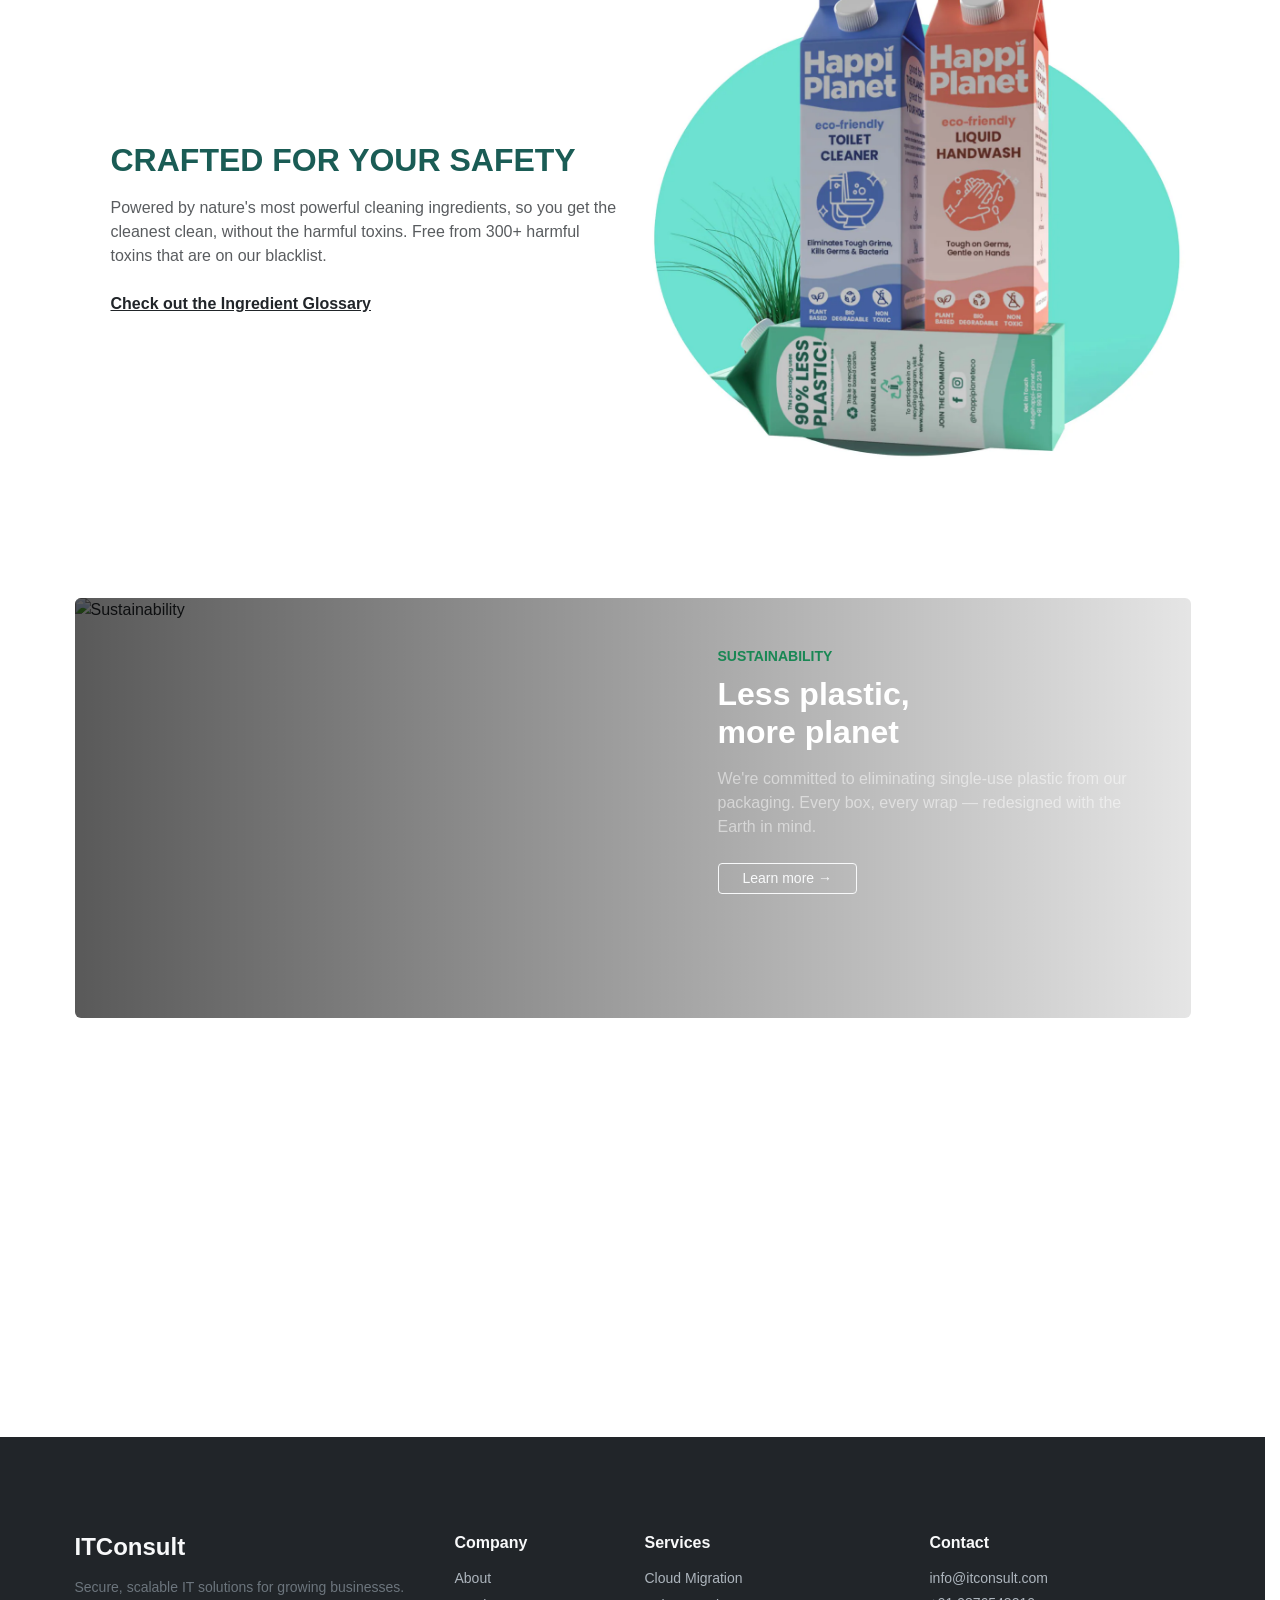
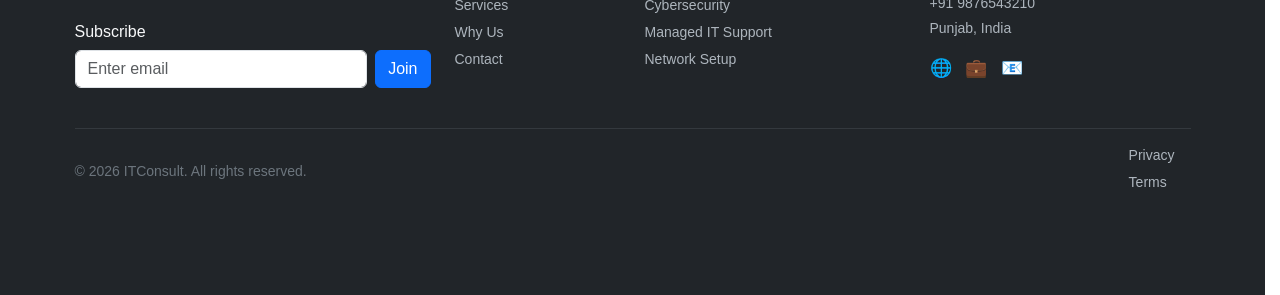
==== commit 51d60d3d: "Adjust padding in map section for improved layout" ====
--- a/index.html
+++ b/index.html
@@ -246,7 +246,7 @@
 </div>
 </section>
 
-<section class="py-3 px-3">
+<section class="py-2 px-2">
   <iframe 
     src="https://maps.google.com/maps?q=Punjab%20India&z=13&output=embed"
     width="100%" height="300" style="border:0;">
